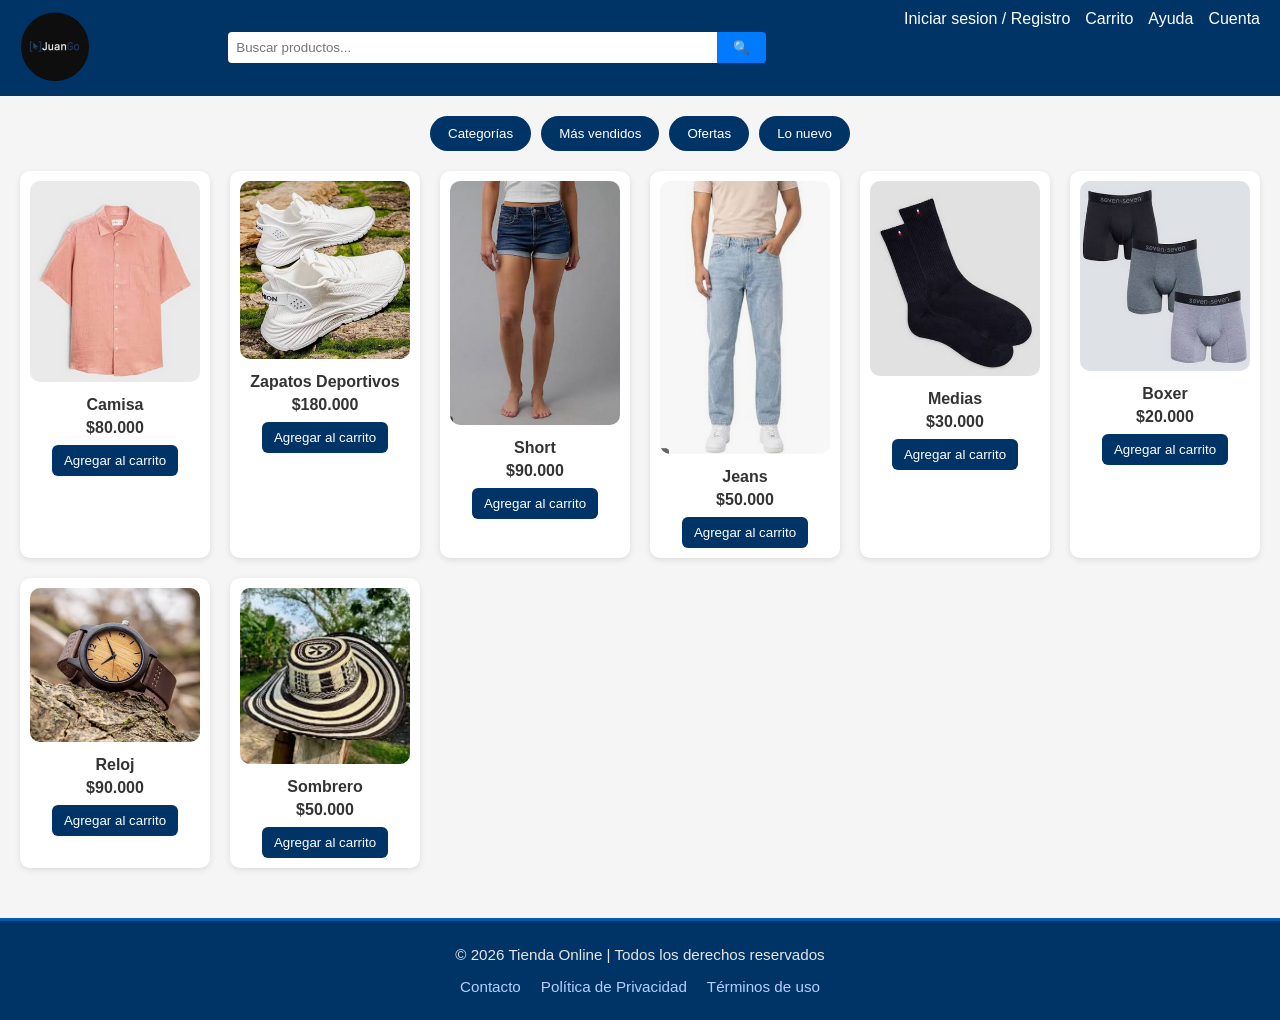
==== index.html @ bd85857e "first commit" ====
<!DOCTYPE html>
<html lang="en">
<head>
    <meta charset="UTF-8">
    <meta name="viewport" content="width=device-width, initial-scale=1.0">
    <title>Tienda Online</title>
    <link rel="stylesheet" href="css/estilos.css">
</head>
<body>
    <header class="header">
        <div class="logo">
            <img src="logo/logo-removebg-preview.png" alt="Logo de la tienda" class="Logo_img">
        </div>
        <div class="buscador">
            <input type="text" placeholder="Buscar productos...">
            <button>🔍</button>
        </div>
        
        <nav class="menu">
            <a href="login.html">Iniciar sesion / Registro</a>
            <a href="carrito.html">Carrito</a>
            <a href="#">Ayuda</a>
            <a href="#">Cuenta</a>
        </nav>
        
    </header>
    <section class="menu-secundario">
        <button>Categorías</button>
        <button>Más vendidos</button>
        <button>Ofertas</button>
        <button>Lo nuevo</button>
    </section>
    <main class="productos">
        <article class="producto">
            <img src="imagenes/camisa.png" alt="Producto 1">
            <h3>Camisa</h3>
            <p>$80.000</p>
            <button>Agregar al carrito</button>
        </article>

        <article class="producto">
            <img src="imagenes/zapatos deportivos.png" alt="Producto 2">
            <h3>Zapatos Deportivos</h3>
            <p>$180.000</p>
            <button>Agregar al carrito</button>
        </article>

        <article class="producto">
            <img src="imagenes/short.png" alt="Producto 2">
            <h3>Short</h3>
            <p>$90.000</p>
            <button>Agregar al carrito</button>
        </article>

        <article class="producto">
            <img src="imagenes/jeans.png" alt="Producto 1">
            <h3>Jeans</h3>
            <p>$50.000</p>
            <button>Agregar al carrito</button>
        </article>
        <article class="producto">
            <img src="imagenes/medias.png" alt="Producto 2">
            <h3>Medias</h3>
            <p>$30.000</p>
            <button>Agregar al carrito</button>
        </article>

        <article class="producto">
            <img src="imagenes/boxer.png" alt="Producto 1">
            <h3>Boxer</h3>
            <p>$20.000</p>
            <button>Agregar al carrito</button>
        </article>

        <article class="producto">
            <img src="imagenes/reloj.png" alt="Producto 2">
            <h3>Reloj</h3>
            <p>$90.000</p>
            <button>Agregar al carrito</button>
        </article>

        <article class="producto">
            <img src="imagenes/sombrero.png" alt="Producto 1">
            <h3>Sombrero</h3>
            <p>$50.000</p>
            <button>Agregar al carrito</button>
        </article>
    </main>

    <footer class="footer">
        <p>© 2026 Tienda Online | Todos los derechos reservados</p>
        <nav>
            <a href="#">Contacto</a>
            <a href="#">Política de Privacidad</a>
            <a href="#">Términos de uso</a>
        </nav>
    </footer>
    <script src="script.js"></script>
</body>
</html>
---- css/estilos.css ----
/* variables*/
:root {
    --color-principal: #003366;
    --color-secundario: #007bff;
    --color-fondo: #f5f5f5;
    --color-texto: #333;
    --fuente-principal: 'Poppins', sans-serif;
}
/* --- RESETEO BÁSICO --- */
* {
    margin: 0;
    padding: 0;
    box-sizing: border-box;
}

body {
    background-color: var(--color-fondo);
    font-family: var(--fuente-principal);
    color: var(--color-texto);
}

/*Estilo base (movil)*/
header {
    flex-direction: row;
}

/*para pantallas mayores a 768px (tabletc/PC)*/
@media (min-width){
    header {
        flex-direction: row;
    }
}

/* header principal */
.header {
    display: flex;
    justify-content: space-between;
    /*align-items: center;*/
    background-color: var(--color-principal);
    padding: 10px 20px;
    color: white;
}
/* --- LOGO --- */
.logo {
    justify-content: left;
}

.Logo_img{
    width: 70px;
    height: auto;
    
}

.buscador {
    flex: 1;
    display: flex;
    justify-content: center;
    align-items: center;
}
.buscador input {
    width: 60%;
    padding: 8px;
    border: none;
    border-radius: 4px 0 0 4px;
    outline: none;
}
.buscador button {
    background-color: var(--color-secundario);
    color: white;
    border: none;
    padding: 8px 16px;
    border-radius: 0 4px 4px 0;
    cursor: pointer;
}
.buscador button:hover {
    background-color: #0056b3;
}
/* --- MENÚ DE NAVEGACIÓN --- */
.menu {
    display: flex;
    gap: 15px;
    justify-content: right;
}
.menu a {
    color: white;
    text-decoration: none;
    font-weight: 500;
}
.menu a:hover {
    text-decoration: underline;
}

/* --- VERSIÓN MÓVIL --- */
@media (max-width: 768px) {
    .header {
        flex-direction: column;
        align-items: stretch;
    }

    .buscador input {
        width: 100%;
    }

    .menu {
        justify-content: space-around;
        flex-wrap: wrap;
        padding: 10px 0;
    }
}

/* Sección del menú */
.menu-secundario {
    display: flex;
    justify-content: center;
    flex-wrap: wrap;
    gap: 10px;
    margin: 20px 0;
}

.menu-secundario button {
    background-color: var(--color-principal);
    color: white;
    border: none;
    padding: 10px 18px;
    border-radius: 20px;
    cursor: pointer;
    font-weight: 500;
    transition: background-color 0.3s;
}
.menu-secundario button:hover {
    background-color: var(--color-secundario);
}

/* Sección de productos */
.productos {
    display: grid;
    grid-template-columns: repeat(auto-fit, minmax(180px, 1fr));
    gap: 20px;
    padding: 0 20px;
}
.producto {
    background-color: white;
    border-radius: 10px;
    box-shadow: 0 2px 6px rgba(0,0,0,0.1);
    padding: 10px;
    text-align: center;
}

.producto img {
    width: 100%;
    border-radius: 10px;
    object-fit: cover;
}

.producto h3 {
    margin: 10px 0 5px;
    font-size: 1rem;
}
.producto p {
    color: #333;
    font-weight: bold;
    margin-bottom: 8px;
}
.producto button {
    background-color: var(--color-principal);
    color: white;
    border: none;
    padding: 8px 12px;
    border-radius: 6px;
    cursor: pointer;
    transition: background-color 0.3s;
}
.producto button:hover {
    background-color: var(--color-secundario);
}


/* ----- FOOTER----- */
.footer {
    color: #ffffff;
    text-align: center;
    padding: 25px 15px;
    margin-top: 50px;
    display: flex;
    flex-direction: column;
    align-items: center;
    font-family: 'Poppins', sans-serif; /* misma fuente del sitio */
    border-top: 3px solid #0059b3; /* línea para separar */
    gap: 10px;
    background-color: var(--color-principal); /* mismo azul del encabezado */
}

.footer p {
    margin: 0;
    color: #e6e6e6; /* tono gris claro, más suave que el blanco puro */
    font-size: 0.95rem;
}

.footer nav {
    flex-wrap: wrap;
    justify-content: center;
    gap: 20px;
    margin-top: 5px;
    display: flex;
}

.footer nav a {
    text-decoration: none;
    font-size: 0.95rem;
    transition: color 0.3s, transform 0.2s;
    color: #b3d1ff; /* tono azul claro, complementario */
}

.footer nav a:hover {
    transform: scale(1.05);
    color: #ffffff;
}

/* Adaptación para móviles */
@media (max-width: 600px) {
    .footer {
        padding: 20px 10px;
    }

    .footer nav {
        flex-direction: column;
        gap: 8px;
    }
}
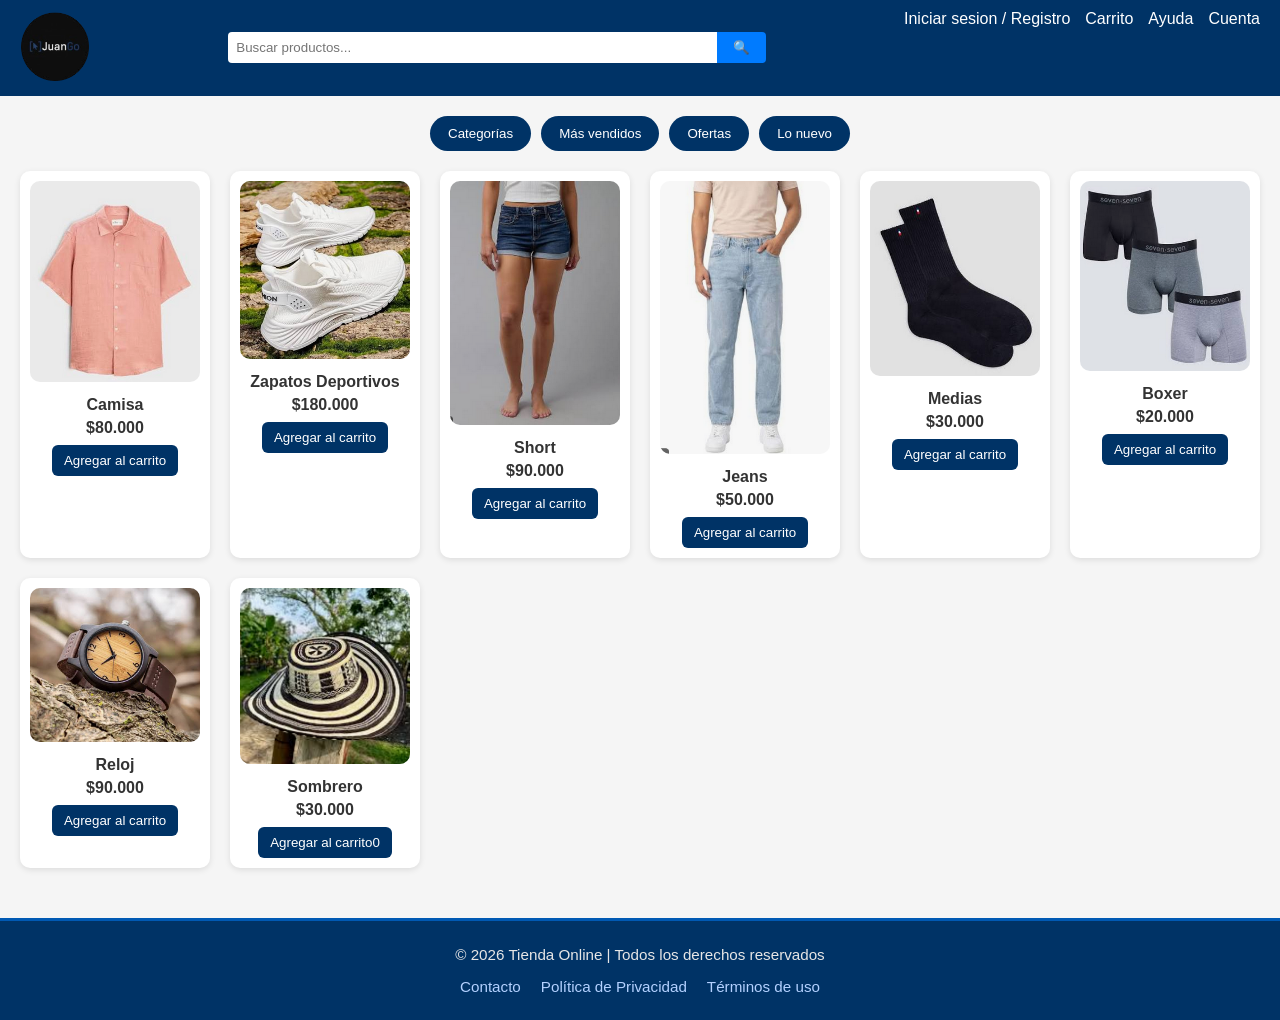
==== commit 1f074552: "Actualización de index.html" ====
--- a/index.html
+++ b/index.html
@@ -82,8 +82,8 @@
         <article class="producto">
             <img src="imagenes/sombrero.png" alt="Producto 1">
             <h3>Sombrero</h3>
-            <p>$50.000</p>
-            <button>Agregar al carrito</button>
+            <p>$30.000</p>
+            <button>Agregar al carrito0</button>
         </article>
     </main>
 
